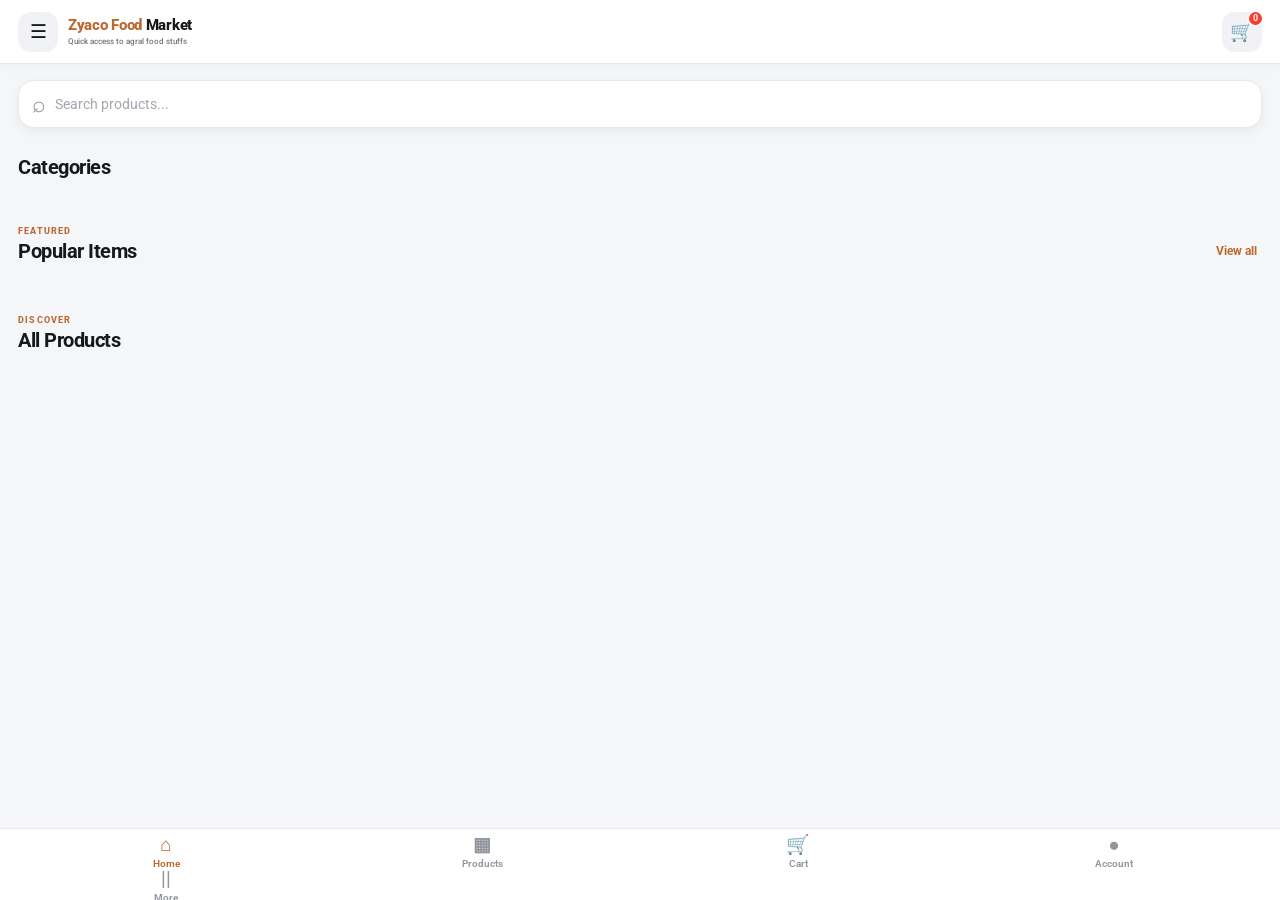
==== index.html @ 47070657 "Add files via upload Viza v mobile version" ====
<!DOCTYPE html>
<html lang="en">

<head>

    <meta charset="UTF-8">

    <meta
        name="viewport"
        content="width=device-width,
        initial-scale=1.0,
        maximum-scale=1.0,
        user-scalable=no"
    >

    <meta
        name="theme-color"
        content="#ffffff"
    >

    <meta
        name="mobile-web-app-capable"
        content="yes"
    >

    <meta
        name="apple-mobile-web-app-capable"
        content="yes"
    >

    <title>Zyaco food market</title>

        <!--GOOGLE FONTS LINKS-->
   <link
rel="stylesheet"
href="https://cdnjs.cloudflare.com/ajax/libs/font-awesome/6.5.1/css/all.min.css">

<!-- Google Fonts -->
<link rel="preconnect" href="https://fonts.googleapis.com">
<link rel="preconnect" href="https://fonts.gstatic.com" crossorigin>

<link
    href="https://fonts.googleapis.com/css2?family=Montserrat:wght@500;600;700;800&family=Roboto:wght@300;400;500;600;700;800&display=swap"
    rel="stylesheet">

    <link
        rel="stylesheet"
        href="CSS/app.css"
    >

</head>


<body>


    <!-- =====================================
         APPLICATION
    ====================================== -->

    <div id="app">


        <!-- =================================
             HEADER
        ================================== -->

        <header class="app-header">
            <!-- =====================================================
     MOBILE NAVIGATION MENU
===================================================== -->

<div
    class="mobile-menu"
    id="mobileMenu"
    aria-hidden="true"
>

    <!-- Backdrop -->

    <div
        class="mobile-menu-backdrop"
        id="menuBackdrop"
    ></div>


    <!-- Full-screen panel -->

    <aside
        class="mobile-menu-panel"
        aria-label="Main navigation"
    >

        <!-- Menu header -->

        <div class="mobile-menu-top">

            <div class="mobile-menu-brand">

                <strong>
                    <span>Zyaco Food</span> Market
                </strong>

                <small>
                    Quick access to agricultural food stuffs
                </small>

            </div>


            <button
                class="mobile-menu-close"
                id="closeMenuButton"
                type="button"
                aria-label="Close menu"
            >
                ×
            </button>

        </div>


        <!-- Navigation -->

        <nav class="mobile-nav">

            <span class="mobile-nav-label">
                Menu
            </span>


            <button
                class="mobile-nav-item"
                type="button"
                data-link="index.html"
            >

                <span class="mobile-nav-icon">
                    🏠
                </span>

                <span class="mobile-nav-text">

                    <strong>
                        Home
                    </strong>

                    <small>
                        Welcome to Zyaco Food Market
                    </small>

                </span>

                <span class="mobile-nav-arrow">
                    ›
                </span>

            </button>


            <button
                class="mobile-nav-item"
                type="button"
                data-link="index.html"
            >

                <span class="mobile-nav-icon">
                    🛍
                </span>

                <span class="mobile-nav-text">

                    <strong>
                        Shop
                    </strong>

                    <small>
                        Browse and shop products
                    </small>

                </span>

                <span class="mobile-nav-arrow">
                    ›
                </span>

            </button>


            <button
                class="mobile-nav-item"
                type="button"
                data-link="products.html"
            >

                <span class="mobile-nav-icon">
                    📦
                </span>

                <span class="mobile-nav-text">

                    <strong>
                        Products
                    </strong>

                    <small>
                        Explore our product catalogue
                    </small>

                </span>

                <span class="mobile-nav-arrow">
                    ›
                </span>

            </button>


            <div class="mobile-nav-divider"></div>


            <span class="mobile-nav-label">
                Business
            </span>


            <button
                class="mobile-nav-item"
                type="button"
                data-link="join.html"
            >

                <span class="mobile-nav-icon">
                    🤝
                </span>

                <span class="mobile-nav-text">

                    <strong>
                        Sign Up / Partnership
                    </strong>

                    <small>
                        Partner with Zyaco Food Market
                    </small>

                </span>

                <span class="mobile-nav-arrow">
                    ›
                </span>

            </button>


            <button
                class="mobile-nav-item"
                type="button"
                data-link="supplier.html"
            >

                <span class="mobile-nav-icon">
                    🚜
                </span>

                <span class="mobile-nav-text">

                    <strong>
                        Be a Supplier
                    </strong>

                    <small>
                        Supply products to our market
                    </small>

                </span>

                <span class="mobile-nav-arrow">
                    ›
                </span>

            </button>

        </nav>


        <!-- Bottom business card -->

        <div class="mobile-menu-business">

            <div class="mobile-business-card">

                <strong>
                    Grow with Zyaco Food Market
                </strong>

                <p>
                    Join our marketplace as a partner
                    or supplier.
                </p>

                <button
                    class="mobile-business-link"
                    type="button"
                    data-link="partnership.html"
                >
                    Learn more →
                </button>

            </div>

        </div>

    </aside>

</div>

            <div class="header-left">

                <button
                    class="icon-button"
                    id="menuButton"
                    type="button"
                    aria-label="Open menu"
                >
                    ☰
                </button>

                <div class="brand">

                    <div class="brand-name">
                        <span class="zyaco">Zyaco Food</span> Market
                    </div>

                    <span class="brand-subtitle">
                        Quick access to agral food stuffs
                    </span>

                </div>

            </div>


            <button
                class="icon-button"
                id="cartButton"
                type="button"
                aria-label="Shopping cart"
            >

                🛒

                <span
                    class="cart-badge"
                    id="cartBadge"
                >
                    0
                </span>

            </button>

        </header>



        <!-- =================================
             MAIN CONTENT
        ================================== -->

        <main class="app-main">


            <!-- =============================
                 SEARCH
            ============================== -->

            <section class="search-section">

                <div class="search-box">

                    <span class="search-icon">
                        ⌕
                    </span>

                    <input
                        type="search"
                        id="searchInput"
                        placeholder="Search products..."
                        autocomplete="off"
                    >

                    <button
                        class="search-clear"
                        id="searchClear"
                        type="button"
                        aria-label="Clear search"
                    >
                        ×
                    </button>

                </div>

            </section>



            <!-- =============================
                 CATEGORIES
            ============================== -->

            <section class="category-section">

                <div class="section-heading">

                    <div>

                        <h2>
                            Categories
                        </h2>

                    </div>

                </div>


                <div
                    class="category-scroller"
                    id="categoryScroller"
                >

                    <!-- Generated by JavaScript -->

                </div>

            </section>



            <!-- =============================
                 FEATURED PRODUCTS
            ============================== -->

            <section class="product-section">

                <div class="section-heading">

                    <div>

                        <span class="section-label">
                            FEATURED
                        </span>

                        <h2>
                            Popular Items
                        </h2>

                    </div>

                    <button
                        class="section-action"
                        type="button"
                        data-action="view-all"
                    >
                        View all
                    </button>

                </div>


                <div
                    class="product-scroller"
                    id="featuredProducts"
                >

                    <!-- Generated by JavaScript -->

                </div>

            </section>



            <!-- =============================
                 ALL PRODUCTS
            ============================== -->

            <section class="product-section">

                <div class="section-heading">

                    <div>

                        <span class="section-label">
                            DISCOVER
                        </span>

                        <h2>
                            All Products
                        </h2>

                    </div>

                </div>


                <div
                    class="product-grid"
                    id="productGrid"
                >

                    <!-- Generated by JavaScript -->

                </div>

            </section>



            <!-- =============================
                 EMPTY SEARCH STATE
            ============================== -->

            <section
                class="empty-state hidden"
                id="emptyState"
            >

                <div class="empty-icon">
                    🔎
                </div>

                <h3>
                    No products found
                </h3>

                <p>
                    Try searching for something else.
                </p>

            </section>


        </main>

            <!-- =========================================
     PRODUCT DETAIL SHEET
========================================= -->

<div
    class="sheet-overlay"
    id="productSheetOverlay"
    aria-hidden="true"
>

    <div
        class="product-sheet"
        id="productSheet"
        role="dialog"
        aria-modal="true"
        aria-labelledby="sheetProductName"
    >

        <!-- Sheet handle -->

        <div class="sheet-handle"></div>


        <!-- Close -->

        <button
            class="sheet-close"
            id="closeProductSheet"
            type="button"
            aria-label="Close product"
        >
            ×
        </button>


        <!-- Product image -->

        <div class="sheet-product-image">

            <img
                id="sheetProductImage"
                src=""
                alt=""
            >

        </div>


        <!-- Product information -->

        <div class="sheet-product-content">

            <div class="sheet-product-category"
                 id="sheetProductCategory">
            </div>

            <h2 id="sheetProductName">
            </h2>

            <div
                class="sheet-product-price"
                id="sheetProductPrice"
            >
            </div>


            <p
                class="sheet-product-description"
                id="sheetProductDescription"
            >
            </p>


            <!-- Quantity -->

            <div class="quantity-section">

                <span class="quantity-label">
                    Quantity
                </span>


                <div class="quantity-control">

                    <button
                        id="decreaseQuantity"
                        type="button"
                        aria-label="Decrease quantity"
                    >
                        −
                    </button>

                    <span id="productQuantity">
                        1
                    </span>

                    <button
                        id="increaseQuantity"
                        type="button"
                        aria-label="Increase quantity"
                    >
                        +
                    </button>

                </div>

            </div>


            <!-- Add to cart -->

            <button
                class="add-to-cart-button"
                id="addToCartButton"
                type="button"
            >

                <span>
                    Add to Cart
                </span>

                <strong id="addToCartTotal">
                    K0.00
                </strong>

            </button>

        </div>

    </div>

</div>

<!-- =========================================
     CART SHEET
========================================= -->

<div
    class="sheet-overlay"
    id="cartSheetOverlay"
    aria-hidden="true"
>

    <div
        class="cart-sheet"
        id="cartSheet"
        role="dialog"
        aria-modal="true"
        aria-labelledby="cartSheetTitle"
    >

        <!-- Handle -->

        <div class="sheet-handle"></div>


        <!-- Header -->

        <div class="cart-sheet-header">

            <div>

                <span class="section-label">
                    YOUR ORDER
                </span>

                <h2 id="cartSheetTitle">
                    Shopping Cart
                </h2>

            </div>


            <button
                class="sheet-close"
                id="closeCartSheet"
                type="button"
                aria-label="Close cart"
            >
                ×
            </button>

        </div>


        <!-- Cart items -->

        <div
            class="cart-items"
            id="cartItems"
        >

            <!-- Generated by JavaScript -->

        </div>


        <!-- Empty cart -->

        <div
            class="cart-empty hidden"
            id="cartEmpty"
        >

            <div class="cart-empty-icon">
                🛒
            </div>

            <h3>
                Your cart is empty
            </h3>

            <p>
                Add some products to get started.
            </p>

            <button
                class="continue-shopping"
                id="continueShopping"
                type="button"
            >
                Continue Shopping
            </button>

        </div>


        <!-- Cart summary -->

        <div
            class="cart-summary"
            id="cartSummary"
        >

            <div class="summary-row">

                <span>
                    Items
                </span>

                <strong id="cartItemCount">
                    0
                </strong>

            </div>


            <div class="summary-row">

                <span>
                    Subtotal
                </span>

                <strong id="cartSubtotal">
                    K0.00
                </strong>

            </div>


            <div class="summary-divider"></div>


            <div class="summary-total">

                <span>
                    Total
                </span>

                <strong id="cartTotal">
                    K0.00
                </strong>

            </div>


            <button
                class="checkout-button"
                id="checkoutButton"
                type="button"
            >

                <span>
                    Proceed to Checkout
                </span>

                <strong id="checkoutTotal">
                    K0.00
                </strong>

            </button>

        </div>

    </div>

</div>

        <!-- =================================
             BOTTOM NAVIGATION
        ================================== -->

        <nav class="bottom-nav">

    <button
        class="nav-item active"
        type="button"
        onclick="location.href='index.html'"
    >
        <span class="nav-icon">⌂</span>
        <span>Home</span>
    </button>


    <button
        class="nav-item"
        type="button"
        onclick="location.href='products.html'"
    >
        <span class="nav-icon">▦</span>
        <span>Products</span>
    </button>


    <button
        class="nav-item"
        type="button"
        onclick="openCartSheet()"
    >
        <span class="nav-icon">🛒</span>
        <span>Cart</span>
    </button>


    <button
        class="nav-item"
        type="button"
        onclick="location.href='account.html'"
    >
        <span class="nav-icon">●</span>
        <span>Account</span>
    </button>

    <button
    class="nav-item"
    type="button"
    onclick="location.href='account.html'"
>
    <span class="nav-icon">||</span>
    <span>More</span>
</button>

</nav>


    </div>


    <script
        src="js/storage.js"
    ></script>

    <script
        src="JS/products.js"
    ></script>

    <script
        src="JS/app.js"
    ></script>
    <script src="JS/headerjs.js"></script>


</body>

</html>
---- CSS/app.css ----
/* =========================================
   VIZA V
   APPLICATION FOUNDATION
========================================= */

:root{

    --primary:#bd6830;

    --primary-dark:#155dcc;

    --background:#f5f6f8;

    --surface:#ffffff;

    --surface-soft:#f0f2f5;

    --text:#17181a;

    --text-secondary:#737780;

    --border:#e8e9ec;

    --danger:#ff3b30;

    --success:#22a447;
    --zyaco:rgb(34, 122, 34);

    --radius-small:12px;

    --radius-medium:16px;

    --radius-large:22px;

    --app-padding:18px;

    --header-height:64px;

    --bottom-nav-height:72px;

    --shadow-small:
        0 3px 12px rgba(0,0,0,.055);

    --shadow-medium:
        0 8px 25px rgba(0,0,0,.08);

}


/* =========================================
   RESET
========================================= */

*{

    margin:0;

    padding:0;

    box-sizing:border-box;

    -webkit-tap-highlight-color:
        transparent;

}


html{

    scroll-behavior:smooth;

}


body{

    min-height:100vh;

    background:var(--background);

    color:var(--text);

    font-family:
        -apple-system,
        BlinkMacSystemFont,
        "Segoe UI",
        Roboto,
        Helvetica,
        Arial,
        sans-serif;

    overflow-x:hidden;

}


button,
input{

    font:inherit;

}


button{

    border:0;

    cursor:pointer;

}


img{

    display:block;

    max-width:100%;

}


/* =========================================
   APPLICATION
========================================= */

#app{

    min-height:100vh;

    width:100%;

}


/* =========================================
   HEADER
========================================= */

/* =========================================================
   APP HEADER
========================================================= */

.app-header{

    position:sticky;

    top:0;

    z-index:1000;

    width:100%;

    height:
        calc(
            64px +
            env(safe-area-inset-top)
        );

    padding:
        env(safe-area-inset-top)
        var(--app-padding)
        0;

    display:flex;

    align-items:center;

    justify-content:space-between;

    background:
        rgba(255,255,255,.96);

    border-bottom:
        1px solid var(--border);

    box-shadow:
        0 2px 12px
        rgba(0,0,0,.04);

    backdrop-filter:
        blur(14px);

    -webkit-backdrop-filter:
        blur(14px);

}


/* =========================================================
   HEADER LEFT
========================================================= */

.header-left{

    min-width:0;

    display:flex;

    align-items:center;

    gap:10px;

}


/* =========================================================
   ICON BUTTON
========================================================= */

.icon-button{

    position:relative;

    width:40px;

    height:40px;

    flex:
        0 0 40px;

    display:flex;

    align-items:center;

    justify-content:center;

    padding:0;

    border:0;

    border-radius:13px;

    background:
        var(--surface-soft);

    color:
        var(--text);

    font-size:19px;

    cursor:pointer;

    -webkit-tap-highlight-color:transparent;

    transition:
        transform .15s ease,
        background .15s ease;

}


.icon-button:active{

    transform:
        scale(.90);

    background:
        var(--border);

}


/* =========================================================
   BRAND
========================================================= */

.brand{

    min-width:0;

    display:flex;

    flex-direction:column;

    justify-content:center;

}


.brand-name{

    overflow:hidden;

    text-overflow:ellipsis;

    white-space:nowrap;

    color:
        var(--text);

    font-size:15px;

    line-height:1.15;

    font-weight:800;

    letter-spacing:-.3px;

}


.brand-name .zyaco{

    color:
        var(--primary);

}


.brand-subtitle{

    margin-top:3px;

    overflow:hidden;

    text-overflow:ellipsis;

    white-space:nowrap;

    color:
        var(--text-secondary);

    font-size:8px;

    line-height:1;

    font-weight:500;

}


/* =========================================================
   CART BADGE
========================================================= */

.cart-badge{

    position:absolute;

    top:-3px;

    right:-3px;

    min-width:16px;

    height:16px;

    padding:
        0 4px;

    display:flex;

    align-items:center;

    justify-content:center;

    border:
        2px solid #ffffff;

    border-radius:50px;

    background:
        var(--danger);

    color:#ffffff;

    font-size:8px;

    line-height:1;

    font-weight:800;

}


/* =========================================================
   FULL-SCREEN MOBILE MENU
========================================================= */

.mobile-menu{

    position:fixed;

    inset:0;

    z-index:2000;

    width:100%;

    height:100dvh;

    visibility:hidden;

    pointer-events:none;

}


/* =========================================================
   MENU BACKDROP
========================================================= */

.mobile-menu-backdrop{

    position:absolute;

    inset:0;

    background:
        rgba(0,0,0,.30);

    opacity:0;

    transition:
        opacity .30s ease;

}


/* =========================================================
   MENU PANEL
========================================================= */

.mobile-menu-panel{

    position:absolute;

    top:0;

    left:0;

    width:100%;

    height:100%;

    height:100dvh;

    display:flex;

    flex-direction:column;

    background:#ffffff;

    transform:
        translateX(-100%);

    transition:
        transform .34s
        cubic-bezier(.22,.8,.25,1);

    overflow-y:auto;

    overscroll-behavior:contain;

    -webkit-overflow-scrolling:touch;

    box-shadow:
        8px 0 30px
        rgba(0,0,0,.12);

}


/* =========================================================
   OPEN STATE
========================================================= */

.mobile-menu.open{

    visibility:visible;

    pointer-events:auto;

}


.mobile-menu.open
.mobile-menu-backdrop{

    opacity:1;

}


.mobile-menu.open
.mobile-menu-panel{

    transform:
        translateX(0);

}


/* =========================================================
   MENU TOP
========================================================= */

.mobile-menu-top{

    min-height:
        calc(
            76px +
            env(safe-area-inset-top)
        );

    padding:
        env(safe-area-inset-top)
        var(--app-padding)
        0;

    display:flex;

    align-items:center;

    justify-content:space-between;

    border-bottom:
        1px solid var(--border);

}


.mobile-menu-brand{

    display:flex;

    flex-direction:column;

}


.mobile-menu-brand strong{

    color:
        var(--text);

    font-size:18px;

    font-weight:850;

    letter-spacing:-.5px;

}


.mobile-menu-brand strong span{

    color:
        var(--primary);

}


.mobile-menu-brand small{

    margin-top:3px;

    color:
        var(--text-secondary);

    font-size:9px;

}


/* =========================================================
   CLOSE BUTTON
========================================================= */

.mobile-menu-close{

    width:42px;

    height:42px;

    display:flex;

    align-items:center;

    justify-content:center;

    border:0;

    border-radius:13px;

    background:
        var(--surface-soft);

    color:
        var(--text);

    font-size:21px;

    font-weight:500;

    cursor:pointer;

    -webkit-tap-highlight-color:transparent;

    transition:
        transform .15s ease,
        background .15s ease;

}


.mobile-menu-close:active{

    transform:
        scale(.90);

    background:
        var(--border);

}


/* =========================================================
   NAVIGATION
========================================================= */

.mobile-nav{

    padding:
        18px
        var(--app-padding);

}


.mobile-nav-label{

    display:block;

    margin:
        0
        0
        9px
        4px;

    color:
        var(--text-secondary);

    font-size:9px;

    font-weight:800;

    letter-spacing:1px;

    text-transform:uppercase;

}


/* =========================================================
   NAV ITEM
========================================================= */

.mobile-nav-item{

    width:100%;

    min-height:54px;

    margin-bottom:5px;

    padding:
        0
        13px;

    display:flex;

    align-items:center;

    gap:13px;

    border:0;

    border-radius:15px;

    background:transparent;

    color:
        var(--text);

    font-family:inherit;

    font-size:13px;

    font-weight:650;

    text-align:left;

    cursor:pointer;

    -webkit-tap-highlight-color:transparent;

    transition:
        background .16s ease,
        transform .16s ease;

}


.mobile-nav-item:active{

    transform:
        scale(.98);

    background:
        var(--surface-soft);

}


/* =========================================================
   NAV ICON
========================================================= */

.mobile-nav-icon{

    width:38px;

    height:38px;

    flex:
        0 0 38px;

    display:flex;

    align-items:center;

    justify-content:center;

    border-radius:12px;

    background:
        var(--surface-soft);

    color:
        var(--primary);

    font-size:18px;

}


/* =========================================================
   NAV TEXT
========================================================= */

.mobile-nav-text{

    flex:1;

    min-width:0;

}


.mobile-nav-text strong{

    display:block;

    font-size:13px;

    font-weight:700;

}


.mobile-nav-text small{

    display:block;

    margin-top:2px;

    color:
        var(--text-secondary);

    font-size:9px;

    font-weight:500;

}


/* =========================================================
   NAV ARROW
========================================================= */

.mobile-nav-arrow{

    color:
        #a4a8ae;

    font-size:16px;

}


/* =========================================================
   MENU DIVIDER
========================================================= */

.mobile-nav-divider{

    height:1px;

    margin:
        12px
        4px
        14px;

    background:
        var(--border);

}


/* =========================================================
   PARTNERSHIP / SUPPLIER SECTION
========================================================= */

.mobile-menu-business{

    margin-top:auto;

    padding:
        16px
        var(--app-padding)
        calc(
            18px +
            env(safe-area-inset-bottom)
        );

}


.mobile-business-card{

    padding:15px;

    border:
        1px solid var(--border);

    border-radius:17px;

    background:
        var(--surface-soft);

}


.mobile-business-card strong{

    display:block;

    color:
        var(--text);

    font-size:12px;

    font-weight:750;

}


.mobile-business-card p{

    margin:
        4px
        0
        10px;

    color:
        var(--text-secondary);

    font-size:9px;

    line-height:1.45;

}


.mobile-business-link{

    color:
        var(--primary);

    font-size:10px;

    font-weight:750;

    background:none;

    border:0;

    padding:0;

}


/* =========================================================
   BODY LOCK WHEN MENU IS OPEN
========================================================= */

body.menu-open{

    overflow:hidden;

    touch-action:none;

}


/* =========================================================
   VERY SMALL PHONES
========================================================= */

@media(max-width:360px){

    .app-header{

        padding-left:10px;

        padding-right:10px;

    }


    .brand-subtitle{

        font-size:7px;

    }


    .mobile-nav{

        padding-left:10px;

        padding-right:10px;

    }

}


/* =========================================
   CART BADGE
========================================= */

.cart-badge{

    position:absolute;

    top:-2px;

    right:-2px;

    min-width:17px;

    height:17px;

    padding:0 4px;

    border-radius:20px;

    background:var(--danger);

    color:white;

    font-size:9px;

    font-weight:700;

    display:flex;

    align-items:center;

    justify-content:center;

}


/* =========================================
   MAIN
========================================= */

.app-main{

    width:100%;

    padding-bottom:
        calc(
            var(--bottom-nav-height)
            + 25px
        );

}


/* =========================================
   SEARCH
========================================= */

.search-section{

    padding:
        16px
        var(--app-padding)
        4px;

}


.search-box{

    width:100%;

    height:48px;

    border-radius:16px;

    background:var(--surface);

    border:1px solid var(--border);

    display:flex;

    align-items:center;

    padding:0 13px;

    gap:9px;

    box-shadow:var(--shadow-small);

}


.search-icon{

    font-size:23px;

    color:#8a8f98;

}


.search-box input{

    flex:1;

    min-width:0;

    border:0;

    outline:0;

    background:transparent;

    color:var(--text);

    font-size:14px;

}


.search-box input::placeholder{

    color:#a1a5ac;

}


.search-clear{

    width:27px;

    height:27px;

    border-radius:50%;

    background:#e9ebee;

    color:#777;

    display:none;

    align-items:center;

    justify-content:center;

}


.search-clear.visible{

    display:flex;

}


/* =========================================
   SECTION
========================================= */

.category-section,
.product-section{

    margin-top:24px;

}


.section-heading{

    padding:
        0
        var(--app-padding);

    margin-bottom:13px;

    display:flex;

    align-items:flex-end;

    justify-content:space-between;

}


.section-label{

    display:block;

    margin-bottom:4px;

    color:var(--primary);

    font-size:9px;

    font-weight:800;

    letter-spacing:1.2px;

}


.section-heading h2{

    font-size:20px;

    line-height:1.15;

    letter-spacing:-.5px;

}


.section-action{

    color:var(--primary);

    background:none;

    font-size:12px;

    font-weight:700;

    padding:5px;

}


/* =========================================
   CATEGORY SCROLLER
========================================= */

.category-scroller{

    width:100%;

    display:flex;

    gap:10px;

    overflow-x:auto;

    padding:
        2px
        var(--app-padding)
        8px;

    scrollbar-width:none;

    scroll-behavior:smooth;

    overscroll-behavior-x:contain;

}


.category-scroller::-webkit-scrollbar{

    display:none;

}


.category-button{

    flex:
        0 0 auto;

    min-width:86px;

    height:38px;

    padding:
        0
        15px;

    border-radius:14px;

    background:var(--surface);

    border:1px solid var(--border);

    color:var(--text-secondary);

    font-size:12px;

    font-weight:600;

    transition:
        .2s ease;

}


.category-button.active{

    background:var(--primary);

    border-color:var(--primary);

    color:#ffffff;

}


/* =========================================
   PRODUCT HORIZONTAL SCROLLER
========================================= */

.product-scroller{

    width:100%;

    display:grid;

    grid-auto-flow:column;

    grid-auto-columns:116px;

    gap:13px;

    overflow-x:auto;

    overflow-y:hidden;

    padding:
        3px
        var(--app-padding)
        12px;

    scroll-snap-type:x mandatory;

    scroll-behavior:smooth;

    overscroll-behavior-x:contain;

    -webkit-overflow-scrolling:touch;

    scrollbar-width:none;

}


.product-scroller::-webkit-scrollbar{

    display:none;

}


/* =========================================================
   VIZA V
   SHARED PRODUCT LAUNCHER
   Used by Home + Products
========================================================= */


/* =========================================
   PRODUCT GRID
========================================= */

.product-grid{

    width:100%;

    padding:
        2px
        var(--app-padding)
        25px;

    display:grid;

    grid-template-columns:
        repeat(4,minmax(0,1fr));

    justify-items:center;

    column-gap:8px;

    row-gap:20px;

}


/* =========================================
   PRODUCT CARD
========================================= */

.product-card{

    width:100%;

    min-width:0;

    display:flex;

    flex-direction:column;

    align-items:center;

    background:transparent;

    border:0;

    border-radius:0;

    padding:0;

    box-shadow:none;

    position:relative;

    cursor:pointer;

    -webkit-tap-highlight-color:transparent;

}


/* =========================================
   PRODUCT IMAGE
========================================= */

.product-image{

    position:relative;

    width:70px;

    height:70px;

    flex:
        0 0 70px;

    overflow:hidden;

    border-radius:18px;

    background:
        var(--surface-soft);

    box-shadow:
        0 3px 10px
        rgba(0,0,0,.08);

    transition:
        transform .16s ease,
        box-shadow .16s ease;

}


.product-image img{

    width:100%;

    height:100%;

    display:block;

    object-fit:cover;

}


/* =========================================
   PRODUCT BADGE
========================================= */

.product-badge{

    position:absolute;

    top:5px;

    right:5px;

    width:8px;

    height:8px;

    padding:0;

    border:
        2px solid #ffffff;

    border-radius:50%;

    background:
        var(--success);

    font-size:0;

}


/* =========================================
   PRODUCT INFO
========================================= */

.product-info{

    width:100%;

    min-width:0;

    padding:
        7px
        2px
        0;

    text-align:center;

}


/* =========================================
   PRODUCT NAME
========================================= */

.product-name{

    width:100%;

    min-height:25px;

    display:-webkit-box;

    -webkit-box-orient:vertical;

    -webkit-line-clamp:2;

    overflow:hidden;

    color:
        var(--text);

    font-size:10px;

    line-height:1.25;

    font-weight:700;

    text-align:center;

}


/* =========================================
   PRODUCT PRICE
========================================= */

.product-price{

    margin-top:3px;

    color:
        var(--primary);

    font-size:10px;

    line-height:1;

    font-weight:800;

    text-align:center;

}


/* =========================================
   PRODUCT TOUCH ANIMATION
========================================= */

.product-card:active
.product-image{

    transform:
        scale(.89);

    box-shadow:
        0 2px 5px
        rgba(0,0,0,.05);

}


/* =========================================
   HOME FEATURED HORIZONTAL VERSION
   Same product component, just scrollable
========================================= */

.product-scroller{

    width:100%;

    display:grid;

    grid-auto-flow:column;

    grid-auto-columns:78px;

    gap:14px;

    overflow-x:auto;

    overflow-y:hidden;

    padding:
        3px
        var(--app-padding)
        12px;

    scroll-snap-type:x proximity;

    scroll-behavior:smooth;

    overscroll-behavior-x:contain;

    -webkit-overflow-scrolling:touch;

    scrollbar-width:none;

}


.product-scroller::-webkit-scrollbar{

    display:none;

}


.product-scroller
.product-card{

    width:78px;

    min-width:78px;

    scroll-snap-align:start;

}


/* =========================================
   SMALL PHONES
========================================= */

@media(max-width:360px){

    :root{

        --app-padding:14px;

    }


    .product-grid{

        column-gap:4px;

        row-gap:18px;

    }


    .product-image{

        width:64px;

        height:64px;

        flex-basis:64px;

        border-radius:17px;

    }


    .product-name{

        font-size:9px;

    }


    .product-price{

        font-size:9px;

    }


    .product-scroller{

        grid-auto-columns:72px;

        gap:11px;

    }


    .product-scroller
    .product-card{

        width:72px;

        min-width:72px;

    }

}


/* =========================================
   NORMAL / LARGE PHONES
========================================= */

@media(min-width:390px){

    .product-grid{

        column-gap:12px;

    }


    .product-scroller{

        grid-auto-columns:82px;

        gap:15px;

    }


    .product-scroller
    .product-card{

        width:82px;

        min-width:82px;

    }

}


/* =========================================
   EXTRA LARGE MOBILE
========================================= */

@media(min-width:430px){

    .product-grid{

        grid-template-columns:
            repeat(5,minmax(0,1fr));

        column-gap:10px;

    }

}

/* =========================================
   EMPTY STATE
========================================= */

.empty-state{

    min-height:280px;

    display:flex;

    flex-direction:column;

    align-items:center;

    justify-content:center;

    text-align:center;

    padding:30px;

}


.empty-icon{

    width:65px;

    height:65px;

    border-radius:50%;

    background:var(--surface-soft);

    display:flex;

    align-items:center;

    justify-content:center;

    font-size:25px;

    margin-bottom:15px;

}


.empty-state h3{

    font-size:17px;

}


.empty-state p{

    margin-top:5px;

    color:var(--text-secondary);

    font-size:13px;

}


.hidden{

    display:none !important;

}


/* =========================================
   BOTTOM NAVIGATION
========================================= */

.bottom-nav{

    position:fixed;

    left:0;

    right:0;

    bottom:0;

    z-index:200;

    height:
        var(--bottom-nav-height);

    background:
        rgba(255,255,255,.95);

    backdrop-filter:
        blur(20px);

    -webkit-backdrop-filter:
        blur(20px);

    border-top:
        1px solid var(--border);

    display:grid;

    grid-template-columns:
        repeat(4,1fr);

    padding:
        6px
        8px
        env(safe-area-inset-bottom);

}


.nav-item{

    background:none;

    color:#92969d;

    display:flex;

    flex-direction:column;

    align-items:center;

    justify-content:center;

    gap:3px;

    font-size:10px;

    font-weight:600;

}


.nav-icon{

    font-size:19px;

    line-height:20px;

}


.nav-item.active{

    color:var(--primary);

}


/* =========================================
   SMALL PHONES
========================================= */

@media (max-width:360px){

    :root{

        --app-padding:14px;

    }

    .product-scroller{

        grid-auto-columns:108px;

    }

    .product-card{

        width:108px;

        min-width:108px;

        height:150px;

    }

    .product-image{

        height:84px;

    }

}


/* =========================================
   LARGER PHONES
========================================= */

@media (min-width:390px){

    .product-scroller{

        grid-auto-columns:120px;

        gap:14px;

    }

    .product-card{

        width:120px;

        min-width:120px;

    }

}


/* =========================================
   TOUCH DEVICES
========================================= */

@media (hover:none){

    .product-card:hover{

        transform:none;

    }

}


/* =========================================
   REDUCE MOTION
========================================= */

@media (prefers-reduced-motion:reduce){

    *{

        scroll-behavior:auto !important;

        transition:none !important;

        animation:none !important;

    }

}

/* =========================================
   PRODUCT DETAIL SHEET
========================================= */

.sheet-overlay{

    position:fixed;

    inset:0;

    z-index:500;

    background:
        rgba(0,0,0,.42);

    opacity:0;

    visibility:hidden;

    transition:
        opacity .25s ease,
        visibility .25s ease;

    display:flex;

    align-items:flex-end;

}


.sheet-overlay.open{

    opacity:1;

    visibility:visible;

}


/* =========================================
   SHEET
========================================= */

.product-sheet{

    width:100%;

    max-height:
        92vh;

    overflow-y:auto;

    background:
        var(--surface);

    border-radius:
        2px
        2px
        0
        0;

    padding:
        10px
        var(--app-padding)
        calc(
            24px +
            env(safe-area-inset-bottom)
        );

    transform:
        translateY(100%);

    transition:
        transform .35s
        cubic-bezier(.22,.61,.36,1);

    position:relative;

    scrollbar-width:none;

}


.product-sheet::-webkit-scrollbar{

    display:none;

}


.sheet-overlay.open
.product-sheet{

    transform:
        translateY(0);

}


/* =========================================
   HANDLE
========================================= */

.sheet-handle{

    width:38px;

    height:4px;

    border-radius:20px;

    background:#d6d8dc;

    margin:
        2px
        auto
        14px;

}


/* =========================================
   CLOSE BUTTON
========================================= */

.sheet-close{

    position:absolute;

    top:14px;

    right:16px;

    z-index:10;

    width:36px;

    height:36px;

    border-radius:50%;

    background:
        rgba(255,255,255,.9);

    box-shadow:
        0 3px 10px
        rgba(0,0,0,.12);

    font-size:24px;

    line-height:1;

    color:#555;

    display:flex;

    align-items:center;

    justify-content:center;

}


.sheet-close:active{

    transform:scale(.9);

}


/* =========================================
   PRODUCT IMAGE
========================================= */

.sheet-product-image{

    width:100%;

    height:300px;

    border-radius:2px;

    overflow:hidden;

    background:
        var(--surface-soft);
        display: flex;
        justify-content: center;
        align-items: center;
        background-color: #fff;

}


.sheet-product-image img{

    width: 270px;

    height:90%;

    object-fit:cover;
    border-radius:10px;
    object-position: top center;

}


/* =========================================
   CONTENT
========================================= */

.sheet-product-content{

    padding:
        20px
        2px
        0;

}


.sheet-product-category{

    color:
        var(--zyaco);

    font-size:11px;

    font-weight:800;

    text-transform:uppercase;

    letter-spacing:1px;

    margin-bottom:6px;

}


.sheet-product-content h2{

    font-size:16px;

    line-height:1.15;

    letter-spacing:-.7px;
    color: #cc5858;

}


.sheet-product-price{

    margin-top:7px;

    font-size:20px;

    font-weight:800;

    color:
        var(--primary);

}


.sheet-product-description{

    margin-top:13px;

    color:
        var(--text-secondary);

    font-size:14px;

    line-height:1.55;

}


/* =========================================
   QUANTITY
========================================= */

.quantity-section{

    margin-top:22px;

    display:flex;

    align-items:center;

    justify-content:space-between;

}


.quantity-label{

    font-size:14px;

    font-weight:700;

}


.quantity-control{

    height:42px;

    display:flex;

    align-items:center;

    background:
        var(--surface-soft);

    border-radius:14px;

    overflow:hidden;

}


.quantity-control button{

    width:42px;

    height:42px;

    background:none;

    color:var(--primary);

    font-size:22px;

    display:flex;

    align-items:center;

    justify-content:center;

}


.quantity-control button:active{

    background:#e4e7eb;

}


.quantity-control span{

    min-width:38px;

    text-align:center;

    font-size:14px;

    font-weight:750;

}


/* =========================================
   ADD TO CART
========================================= */

.add-to-cart-button{

    width:100%;

    height:54px;

    margin-top:22px;

    padding:
        0
        17px;

    border-radius:17px;

    background:
        var(--primary);

    color:#ffffff;

    display:flex;

    align-items:center;

    justify-content:space-between;

    font-size:14px;

    font-weight:700;

    box-shadow:
        0 8px 18px
        rgba(40,120,255,.22);

    transition:
        transform .18s ease,
        background .18s ease;

}


.add-to-cart-button:active{

    transform:scale(.97);

    background:
        var(--primary-dark);

}


.add-to-cart-button strong{

    font-size:14px;

}


/* =========================================
   CART SHEET
========================================= */

.cart-sheet{

    width:100%;

    max-height:92vh;

    background:var(--surface);

    border-radius:
        28px
        28px
        0
        0;

    transform:
        translateY(100%);

    transition:
        transform .35s
        cubic-bezier(.22,.61,.36,1);

    display:flex;

    flex-direction:column;

    overflow:hidden;

    padding:
        10px
        var(--app-padding)
        calc(
            15px +
            env(safe-area-inset-bottom)
        );

}


.sheet-overlay.open
.cart-sheet{

    transform:
        translateY(0);

}


/* =========================================
   CART HEADER
========================================= */

.cart-sheet-header{

    min-height:55px;

    display:flex;

    align-items:center;

    justify-content:space-between;

    flex-shrink:0;

}


.cart-sheet-header h2{

    font-size:22px;

    letter-spacing:-.5px;

}


/* =========================================
   CART ITEMS
========================================= */

.cart-items{

    flex:1;

    overflow-y:auto;

    padding:
        8px
        0
        12px;

    scrollbar-width:none;

}


.cart-items::-webkit-scrollbar{

    display:none;

}


/* =========================================
   CART ITEM
========================================= */

.cart-item{

    display:grid;

    grid-template-columns:
        64px
        minmax(0,1fr)
        auto;

    align-items:center;

    gap:11px;

    padding:
        10px
        0;

    border-bottom:
        1px solid var(--border);

}


.cart-item:last-child{

    border-bottom:0;

}


.cart-item-image{

    width:64px;

    height:64px;

    border-radius:14px;

    overflow:hidden;

    background:
        var(--surface-soft);

}


.cart-item-image img{

    width:100%;

    height:100%;

    object-fit:cover;

}


.cart-item-info{

    min-width:0;

}


.cart-item-name{

    font-size:13px;

    font-weight:700;

    white-space:nowrap;

    overflow:hidden;

    text-overflow:ellipsis;

}


.cart-item-price{

    margin-top:3px;

    color:var(--primary);

    font-size:12px;

    font-weight:700;

}


.cart-item-total{

    margin-top:2px;

    color:var(--text-secondary);

    font-size:11px;

}


/* =========================================
   CART QUANTITY
========================================= */

.cart-quantity{

    margin-top:7px;

    width:max-content;

    height:31px;

    border-radius:10px;

    background:
        var(--surface-soft);

    display:flex;

    align-items:center;

    overflow:hidden;

}


.cart-quantity button{

    width:30px;

    height:31px;

    background:none;

    color:var(--primary);

    font-size:18px;

    display:flex;

    align-items:center;

    justify-content:center;

}


.cart-quantity span{

    min-width:27px;

    text-align:center;

    font-size:11px;

    font-weight:750;

}


/* =========================================
   REMOVE
========================================= */

.cart-remove{

    align-self:flex-start;

    width:27px;

    height:27px;

    border-radius:50%;

    background:#f1f2f4;

    color:#777;

    display:flex;

    align-items:center;

    justify-content:center;

    font-size:16px;

}


.cart-remove:active{

    background:#ffe7e5;

    color:var(--danger);

}


/* =========================================
   EMPTY CART
========================================= */

.cart-empty{

    flex:1;

    min-height:250px;

    display:flex;

    flex-direction:column;

    align-items:center;

    justify-content:center;

    text-align:center;

}


.cart-empty-icon{

    width:70px;

    height:70px;

    border-radius:50%;

    background:var(--surface-soft);

    display:flex;

    align-items:center;

    justify-content:center;

    font-size:27px;

    margin-bottom:15px;

}


.cart-empty h3{

    font-size:17px;

}


.cart-empty p{

    margin-top:5px;

    color:var(--text-secondary);

    font-size:13px;

}


.continue-shopping{

    margin-top:17px;

    height:42px;

    padding:
        0
        18px;

    border-radius:13px;

    background:var(--primary);

    color:#fff;

    font-size:12px;

    font-weight:700;

}


/* =========================================
   SUMMARY
========================================= */

.cart-summary{

    flex-shrink:0;

    padding-top:10px;

    background:var(--surface);

}


.summary-row{

    display:flex;

    justify-content:space-between;

    align-items:center;

    margin-bottom:8px;

    color:var(--text-secondary);

    font-size:13px;

}


.summary-row strong{

    color:var(--text);

    font-weight:700;

}


.summary-divider{

    height:1px;

    background:var(--border);

    margin:
        12px
        0;

}


.summary-total{

    display:flex;

    align-items:center;

    justify-content:space-between;

}


.summary-total span{

    font-size:15px;

    font-weight:700;

}


.summary-total strong{

    color:var(--primary);

    font-size:20px;

    font-weight:800;

}


/* =========================================
   CHECKOUT
========================================= */

.checkout-button{

    width:100%;

    height:54px;

    margin-top:14px;

    border-radius:17px;

    padding:
        0
        17px;

    background:var(--primary);

    color:#fff;

    display:flex;

    align-items:center;

    justify-content:space-between;

    font-size:13px;

    font-weight:700;

    box-shadow:
        0 8px 18px
        rgba(40,120,255,.22);

}


.checkout-button:active{

    transform:scale(.97);

}


.checkout-button strong{

    font-size:14px;

}
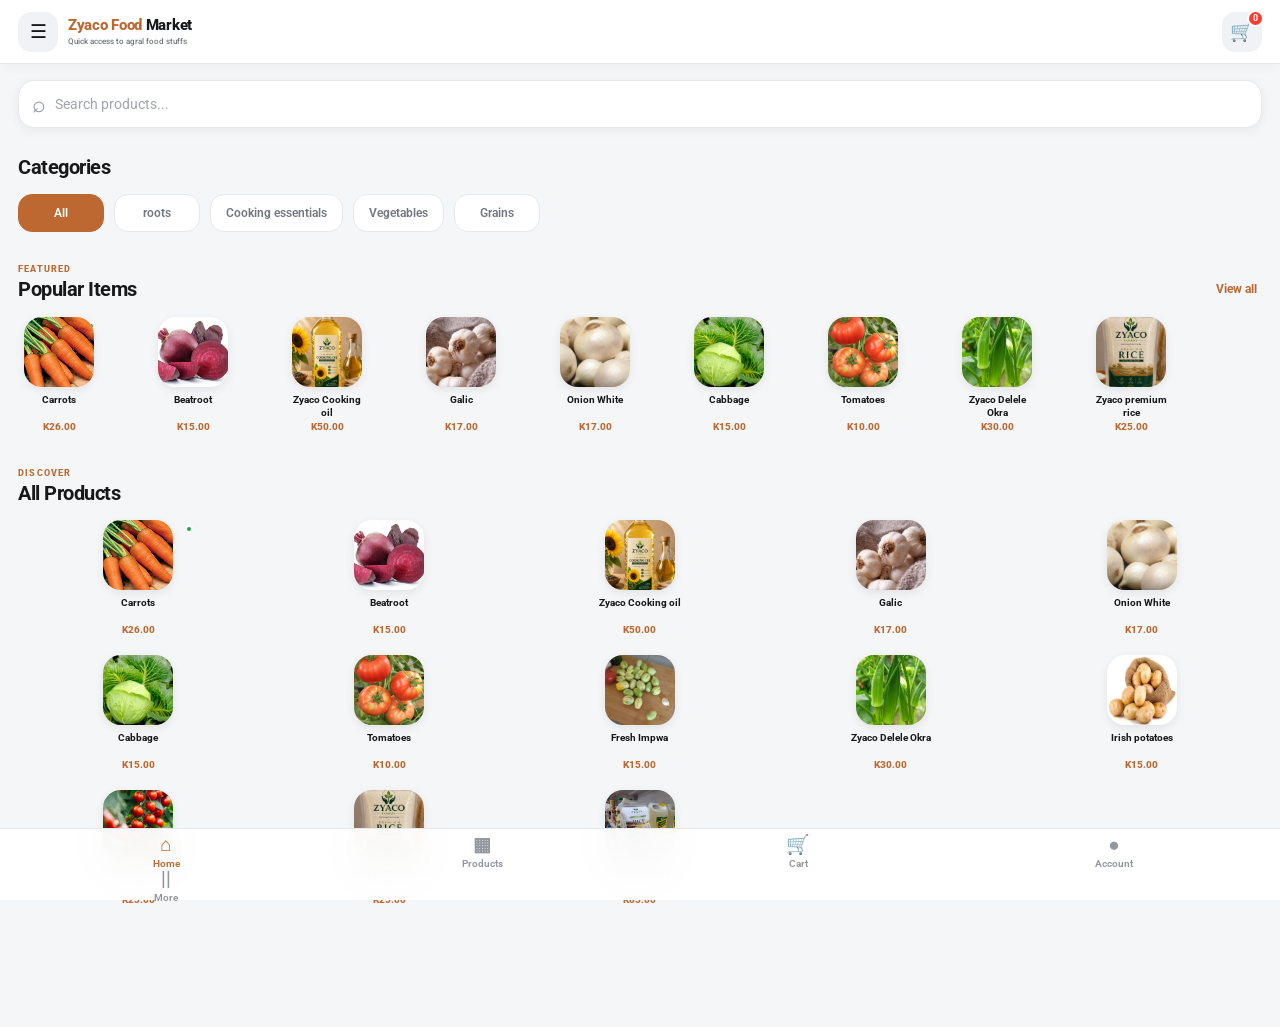
==== commit 6c2531fa: "Update index.html" ====
--- a/index.html
+++ b/index.html
@@ -901,7 +901,7 @@
 
 
     <script
-        src="js/storage.js"
+        src="JS/storage.js"
     ></script>
 
     <script
@@ -916,4 +916,4 @@
 
 </body>
 
-</html>+</html>
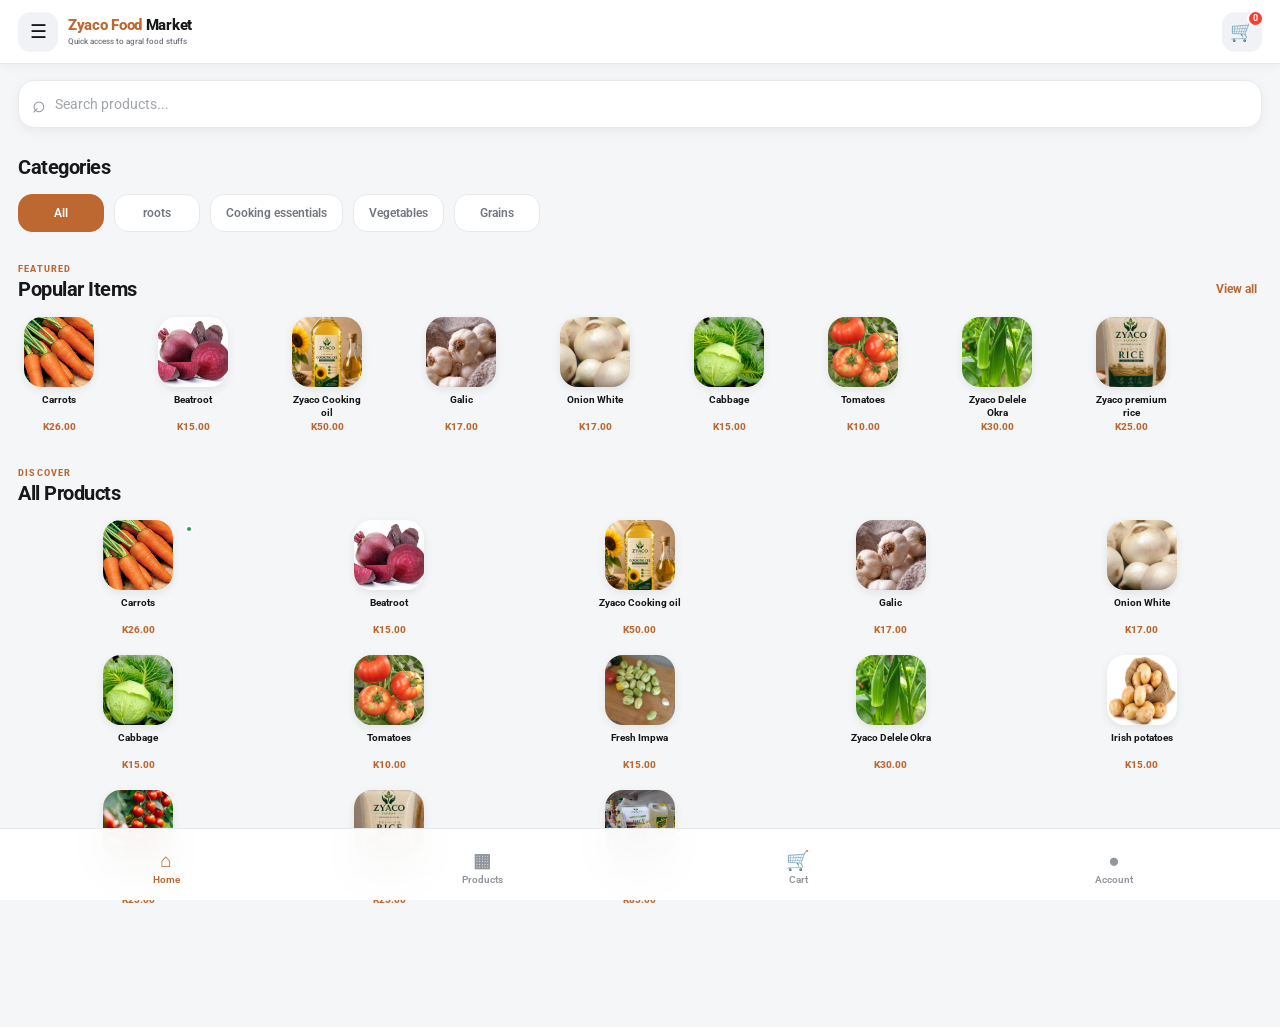
==== commit f62ae09e: "Update index.html" ====
--- a/index.html
+++ b/index.html
@@ -57,263 +57,13 @@
     <!-- =====================================
          APPLICATION
     ====================================== -->
-
     <div id="app">
-
 
         <!-- =================================
              HEADER
         ================================== -->
 
         <header class="app-header">
-            <!-- =====================================================
-     MOBILE NAVIGATION MENU
-===================================================== -->
-
-<div
-    class="mobile-menu"
-    id="mobileMenu"
-    aria-hidden="true"
->
-
-    <!-- Backdrop -->
-
-    <div
-        class="mobile-menu-backdrop"
-        id="menuBackdrop"
-    ></div>
-
-
-    <!-- Full-screen panel -->
-
-    <aside
-        class="mobile-menu-panel"
-        aria-label="Main navigation"
-    >
-
-        <!-- Menu header -->
-
-        <div class="mobile-menu-top">
-
-            <div class="mobile-menu-brand">
-
-                <strong>
-                    <span>Zyaco Food</span> Market
-                </strong>
-
-                <small>
-                    Quick access to agricultural food stuffs
-                </small>
-
-            </div>
-
-
-            <button
-                class="mobile-menu-close"
-                id="closeMenuButton"
-                type="button"
-                aria-label="Close menu"
-            >
-                ×
-            </button>
-
-        </div>
-
-
-        <!-- Navigation -->
-
-        <nav class="mobile-nav">
-
-            <span class="mobile-nav-label">
-                Menu
-            </span>
-
-
-            <button
-                class="mobile-nav-item"
-                type="button"
-                data-link="index.html"
-            >
-
-                <span class="mobile-nav-icon">
-                    🏠
-                </span>
-
-                <span class="mobile-nav-text">
-
-                    <strong>
-                        Home
-                    </strong>
-
-                    <small>
-                        Welcome to Zyaco Food Market
-                    </small>
-
-                </span>
-
-                <span class="mobile-nav-arrow">
-                    ›
-                </span>
-
-            </button>
-
-
-            <button
-                class="mobile-nav-item"
-                type="button"
-                data-link="index.html"
-            >
-
-                <span class="mobile-nav-icon">
-                    🛍
-                </span>
-
-                <span class="mobile-nav-text">
-
-                    <strong>
-                        Shop
-                    </strong>
-
-                    <small>
-                        Browse and shop products
-                    </small>
-
-                </span>
-
-                <span class="mobile-nav-arrow">
-                    ›
-                </span>
-
-            </button>
-
-
-            <button
-                class="mobile-nav-item"
-                type="button"
-                data-link="products.html"
-            >
-
-                <span class="mobile-nav-icon">
-                    📦
-                </span>
-
-                <span class="mobile-nav-text">
-
-                    <strong>
-                        Products
-                    </strong>
-
-                    <small>
-                        Explore our product catalogue
-                    </small>
-
-                </span>
-
-                <span class="mobile-nav-arrow">
-                    ›
-                </span>
-
-            </button>
-
-
-            <div class="mobile-nav-divider"></div>
-
-
-            <span class="mobile-nav-label">
-                Business
-            </span>
-
-
-            <button
-                class="mobile-nav-item"
-                type="button"
-                data-link="join.html"
-            >
-
-                <span class="mobile-nav-icon">
-                    🤝
-                </span>
-
-                <span class="mobile-nav-text">
-
-                    <strong>
-                        Sign Up / Partnership
-                    </strong>
-
-                    <small>
-                        Partner with Zyaco Food Market
-                    </small>
-
-                </span>
-
-                <span class="mobile-nav-arrow">
-                    ›
-                </span>
-
-            </button>
-
-
-            <button
-                class="mobile-nav-item"
-                type="button"
-                data-link="supplier.html"
-            >
-
-                <span class="mobile-nav-icon">
-                    🚜
-                </span>
-
-                <span class="mobile-nav-text">
-
-                    <strong>
-                        Be a Supplier
-                    </strong>
-
-                    <small>
-                        Supply products to our market
-                    </small>
-
-                </span>
-
-                <span class="mobile-nav-arrow">
-                    ›
-                </span>
-
-            </button>
-
-        </nav>
-
-
-        <!-- Bottom business card -->
-
-        <div class="mobile-menu-business">
-
-            <div class="mobile-business-card">
-
-                <strong>
-                    Grow with Zyaco Food Market
-                </strong>
-
-                <p>
-                    Join our marketplace as a partner
-                    or supplier.
-                </p>
-
-                <button
-                    class="mobile-business-link"
-                    type="button"
-                    data-link="partnership.html"
-                >
-                    Learn more →
-                </button>
-
-            </div>
-
-        </div>
-
-    </aside>
-
-</div>
 
             <div class="header-left">
 
@@ -361,7 +111,283 @@
 
         </header>
 
-
+        <!-- =====================================================
+     MOBILE NAVIGATION MENU
+===================================================== -->
+
+<div
+    class="mobile-menu"
+    id="mobileMenu"
+    aria-hidden="true"
+>
+
+    <!-- Backdrop -->
+
+    <div
+        class="mobile-menu-backdrop"
+        id="menuBackdrop"
+    ></div>
+
+
+    <!-- Full-screen panel -->
+
+    <aside
+        class="mobile-menu-panel"
+        aria-label="Main navigation"
+    >
+
+        <!-- Menu header -->
+
+        <div class="mobile-menu-top">
+
+            <div class="mobile-menu-brand">
+
+                <strong>
+                    <span>Zyaco Food</span> Market
+                </strong>
+
+                <small>
+                    Quick access to agricultural food stuffs
+                </small>
+
+            </div>
+
+
+            <button
+                class="mobile-menu-close"
+                id="closeMenuButton"
+                type="button"
+                aria-label="Close menu"
+            >
+                ×
+            </button>
+
+        </div>
+
+
+        <!-- Navigation -->
+
+        <nav class="mobile-nav">
+
+            <span class="mobile-nav-label">
+                Menu
+            </span>
+
+
+            <button
+                class="mobile-nav-item"
+                type="button"
+                data-link="index.html"
+            >
+
+                <span class="mobile-nav-icon">
+                    🏠
+                </span>
+
+                <span class="mobile-nav-text">
+
+                    <strong>
+                        Home
+                    </strong>
+
+                    <small>
+                        Welcome to Zyaco Food Market
+                    </small>
+
+                </span>
+
+                <span class="mobile-nav-arrow">
+                    ›
+                </span>
+
+            </button>
+
+
+            <button
+                class="mobile-nav-item"
+                type="button"
+                data-link="index.html"
+            >
+
+                <span class="mobile-nav-icon">
+                    🛍
+                </span>
+
+                <span class="mobile-nav-text">
+
+                    <strong>
+                        Shop
+                    </strong>
+
+                    <small>
+                        Browse and shop products
+                    </small>
+
+                </span>
+
+                <span class="mobile-nav-arrow">
+                    ›
+                </span>
+
+            </button>
+
+
+            <button
+                class="mobile-nav-item"
+                type="button"
+                data-link="products.html"
+            >
+
+                <span class="mobile-nav-icon">
+                    📦
+                </span>
+
+                <span class="mobile-nav-text">
+
+                    <strong>
+                        Products
+                    </strong>
+
+                    <small>
+                        Explore our product catalogue
+                    </small>
+
+                </span>
+
+                <span class="mobile-nav-arrow">
+                    ›
+                </span>
+
+            </button>
+
+
+            <div class="mobile-nav-divider"></div>
+
+
+            <span class="mobile-nav-label">
+                Business
+            </span>
+
+
+            <button
+                class="mobile-nav-item"
+                type="button"
+                data-link="join.html"
+            >
+
+                <span class="mobile-nav-icon">
+                    🤝
+                </span>
+
+                <span class="mobile-nav-text">
+
+                    <strong>
+                        Sign Up / Partnership
+                    </strong>
+
+                    <small>
+                        Partner with Zyaco Food Market
+                    </small>
+
+                </span>
+
+                <span class="mobile-nav-arrow">
+                    ›
+                </span>
+
+            </button>
+
+
+            <button
+                class="mobile-nav-item"
+                type="button"
+                data-link="supplier.html"
+            >
+
+                <span class="mobile-nav-icon">
+                    🚜
+                </span>
+
+                <span class="mobile-nav-text">
+
+                    <strong>
+                        Be a Supplier
+                    </strong>
+
+                    <small>
+                        Supply products to our market
+                    </small>
+
+                </span>
+
+                <span class="mobile-nav-arrow">
+                    ›
+                </span>
+
+            </button>
+
+<button
+                class="mobile-nav-item"
+                type="button"
+                data-link="ere.html"
+            >
+
+                <span class="mobile-nav-icon reset">
+                    <img src="images/lock2.png" alt="lock" width="40" height="40">
+                    
+                </span>
+
+                <span class="mobile-nav-text">
+
+                    <strong class="reset">
+                        Reset
+                    </strong>
+
+                    <small>
+                        Facotry Reset app information
+                    </small>
+
+                </span>
+
+                <span class="mobile-nav-arrow">
+                    ›
+                </span>
+
+            </button>           
+
+        </nav>
+
+
+        <!-- Bottom business card -->
+
+        <div class="mobile-menu-business">
+
+            <div class="mobile-business-card">
+
+                <strong>
+                    Grow with Zyaco Food Market
+                </strong>
+
+                <p>
+                    Join our marketplace as a partner
+                    or supplier.
+                </p>
+
+                <button
+                    class="mobile-business-link"
+                    type="button"
+                    data-link="partnership.html"
+                >
+                    Learn more →
+                </button>
+
+            </div>
+
+        </div>
+
+    </aside>
+
+</div>
 
         <!-- =================================
              MAIN CONTENT
@@ -885,15 +911,6 @@
         <span>Account</span>
     </button>
 
-    <button
-    class="nav-item"
-    type="button"
-    onclick="location.href='account.html'"
->
-    <span class="nav-icon">||</span>
-    <span>More</span>
-</button>
-
 </nav>
 
 
--- a/CSS/app.css
+++ b/CSS/app.css
@@ -458,6 +458,7 @@
     box-shadow:
         8px 0 30px
         rgba(0,0,0,.12);
+    z-index: 10000;
 
 }
 
@@ -625,6 +626,7 @@
     padding:
         18px
         var(--app-padding);
+    z-index: 10000;
 
 }
 
@@ -2921,4 +2923,4 @@
 
     font-size:14px;
 
-}+}
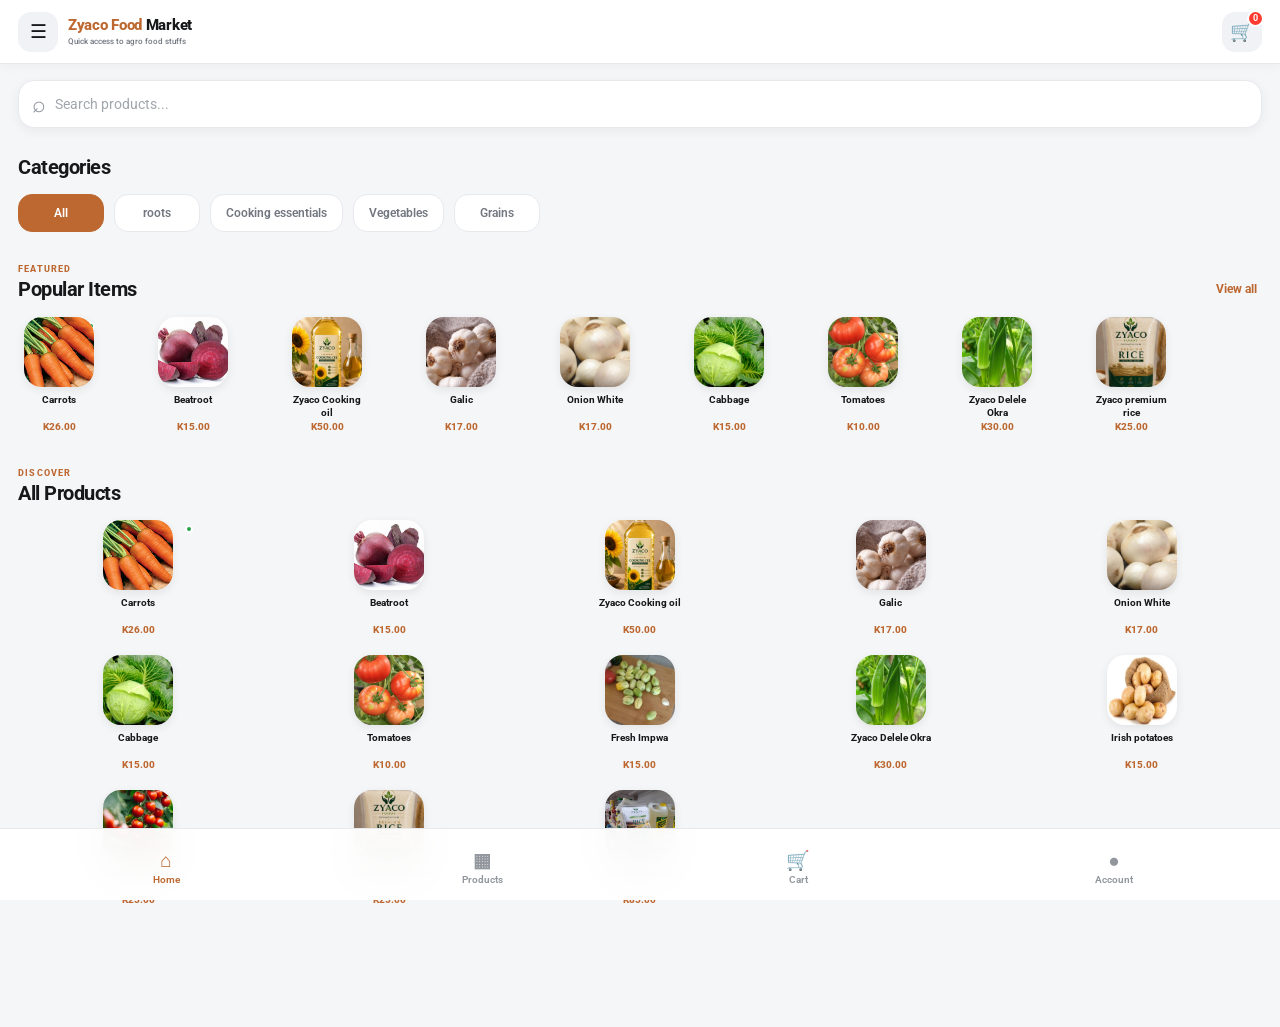
==== commit e48963d9: "Update index.html" ====
--- a/index.html
+++ b/index.html
@@ -83,7 +83,8 @@
                     </div>
 
                     <span class="brand-subtitle">
-                        Quick access to agral food stuffs
+                        Quick access to agro
+                        food stuffs
                     </span>
 
                 </div>
--- a/CSS/app.css
+++ b/CSS/app.css
@@ -839,6 +839,10 @@
 
 }
 
+.reset{
+    color: #cc332e;
+}
+
 
 .mobile-business-card{
 
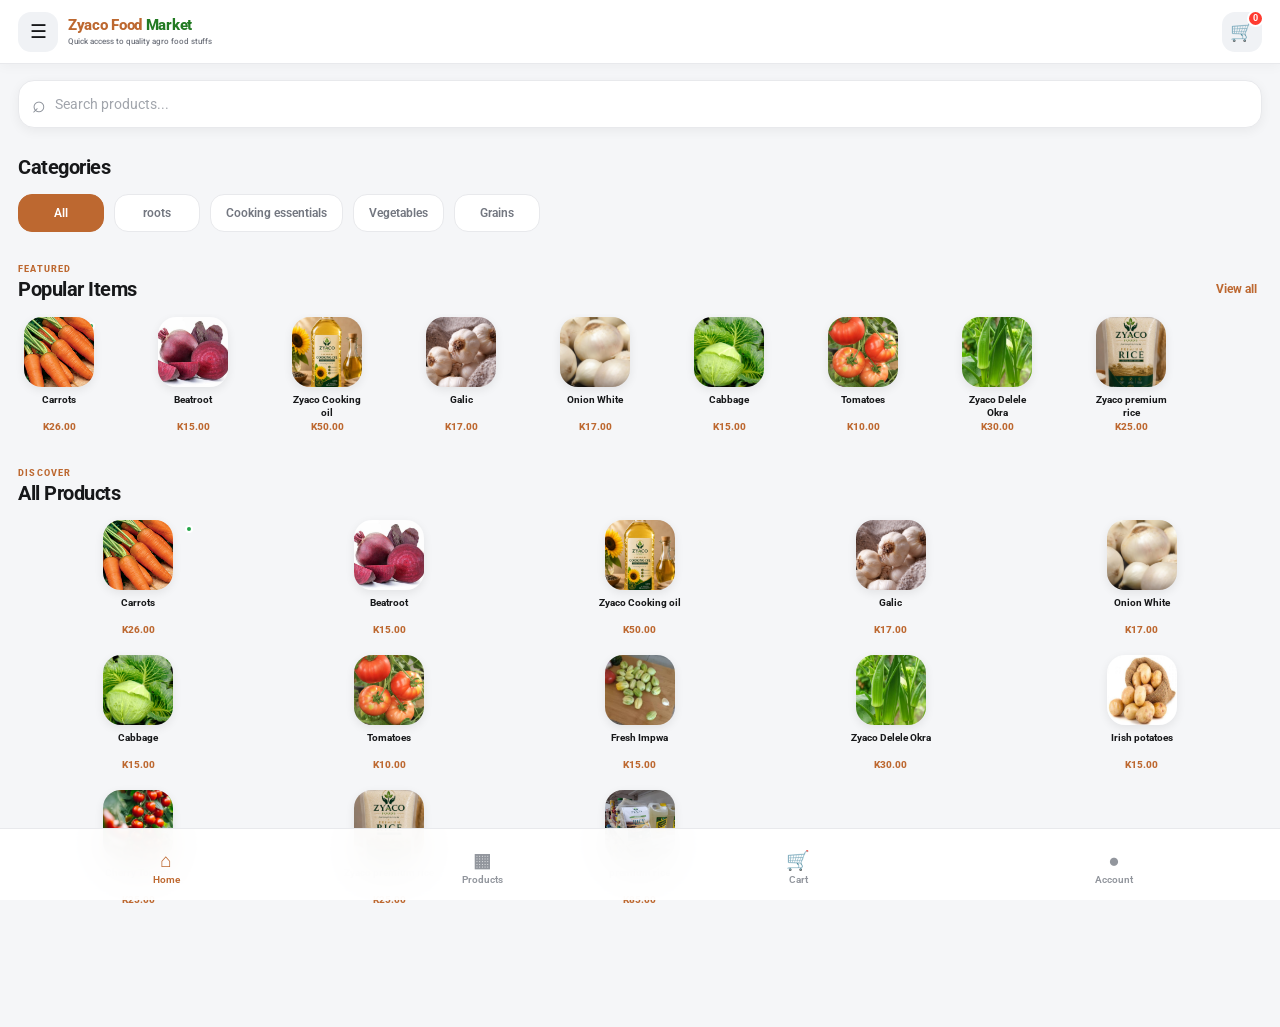
==== commit cad0a6d4: "Update index.html" ====
--- a/index.html
+++ b/index.html
@@ -83,7 +83,7 @@
                     </div>
 
                     <span class="brand-subtitle">
-                        Quick access to agro
+                        Quick access to quality agro
                         food stuffs
                     </span>
 
--- a/CSS/app.css
+++ b/CSS/app.css
@@ -287,7 +287,7 @@
     white-space:nowrap;
 
     color:
-        var(--text);
+        var(--zyaco);
 
     font-size:15px;
 
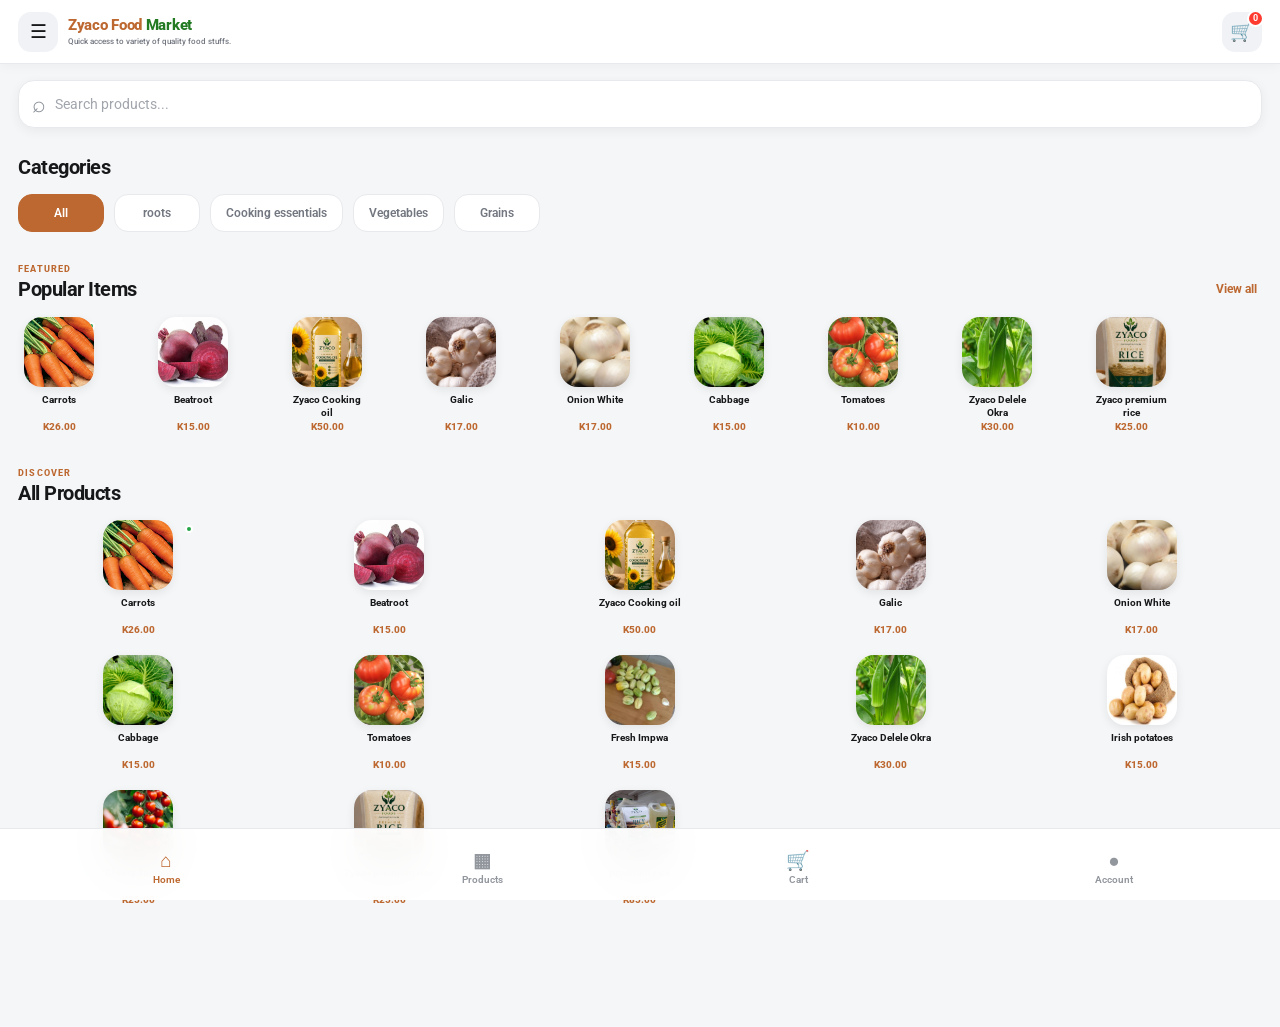
==== commit d58f3d9d: "Update index.html" ====
--- a/index.html
+++ b/index.html
@@ -83,8 +83,7 @@
                     </div>
 
                     <span class="brand-subtitle">
-                        Quick access to quality agro
-                        food stuffs
+                 Quick access to variety of quality food stuffs.
                     </span>
 
                 </div>
@@ -148,8 +147,9 @@
                 </strong>
 
                 <small>
-                    Quick access to agricultural food stuffs
+                   Quick access to variety food stuffs.
                 </small>
+                <small>Zambia's largest food market</small>
 
             </div>
 
@@ -334,7 +334,7 @@
             >
 
                 <span class="mobile-nav-icon reset">
-                    <img src="images/lock2.png" alt="lock" width="40" height="40">
+                    <img src="images/lock2.png" alt="lock" width="40" height="40" id="reseta">
                     
                 </span>
 
